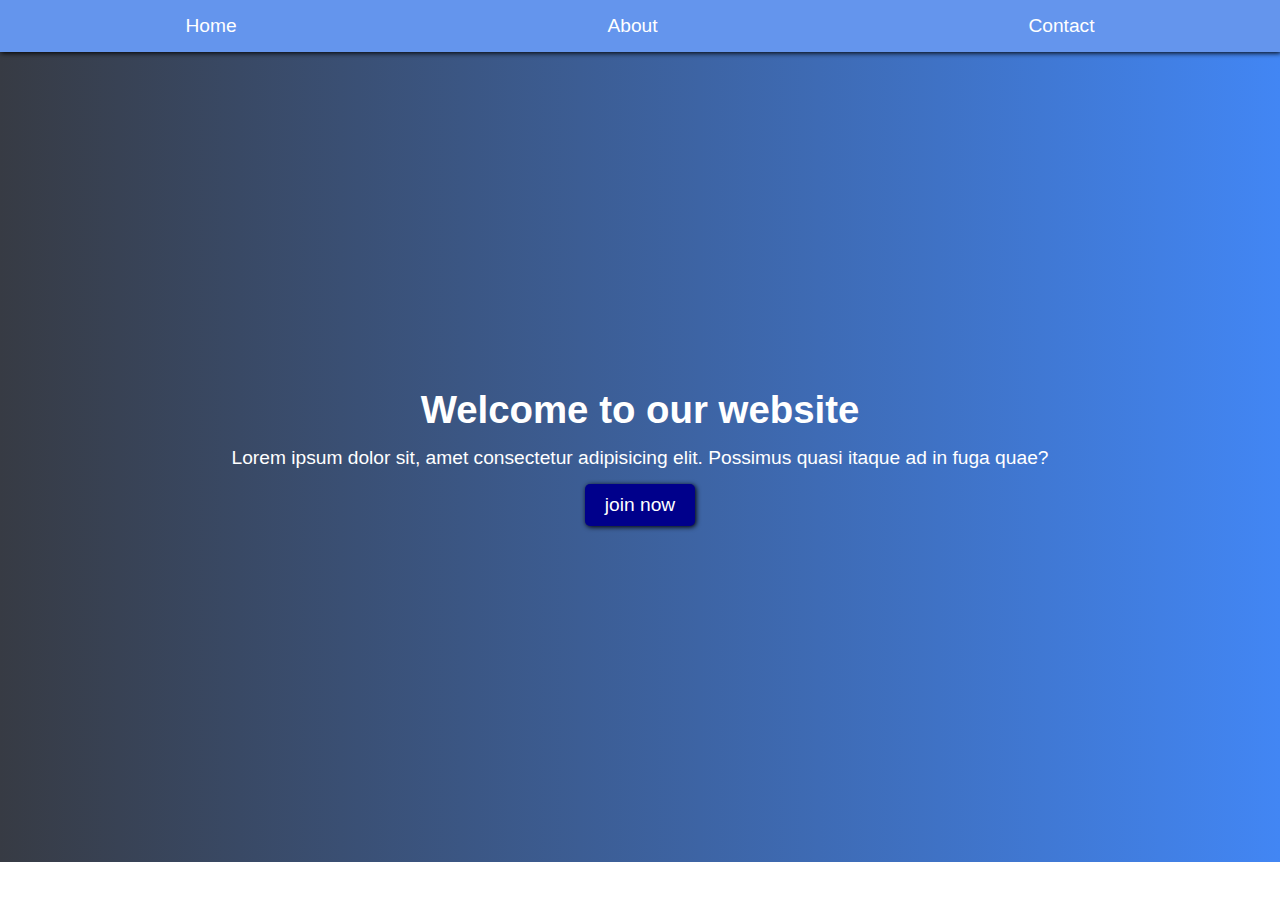
==== index.html @ ea5a2011 "updated index.html and styles.css" ====
<!DOCTYPE html>
<html lang="en">
  <head>
    <meta charset="UTF-8" />
    <meta name="viewport" content="width=device-width, initial-scale=1.0" />
    <link rel="stylesheet" href="styles.css" />
    <title>PopUp</title>
  </head>
  <body>
    <div class="container">
      <nav>
        <ul>
          <li><a href="#">Home</a></li>
          <li><a href="#">About</a></li>
          <li><a href="#">Contact</a></li>
        </ul>
      </nav>
      <div class="banner">
        <div class="hero">
          <h1>Welcome to our website</h1>
          <p>
            Lorem ipsum dolor sit, amet consectetur adipisicing elit. Possimus
            quasi itaque ad in fuga quae?
          </p>
          <button class="open-popup">join now</button>
        </div>
        <div class="backdrop">
          <div class="drop">
            <div class="popup">
              <h3>Thank you for joining us</h3>
              <button class="close-popup">close</button>
            </div>
          </div>
        </div>
      </div>
    </div>
    <script src="pop-up.js"></script>
  </body>
</html>
---- styles.css ----
* {
  margin: 0;
  padding: 0;
  box-sizing: border-box;
}

body {
  font-family: Arial, Helvetica, sans-serif;
  font-size: 1.2rem;
}
a {
  text-decoration: none;
  color: white;
}
.container {
  position: relative;
}
nav {
  width: 100%;
  background-color: cornflowerblue;
  padding: 15px 0;
  box-shadow: 1px 1px 5px #000000;
  position: relative;
}
ul {
  display: flex;
  justify-content: space-around;
  align-items: center;
}
ul li {
  list-style: none;
}

.banner {
  width: 100%;
  height: 90vh;
  background: linear-gradient(to right, #373b44, #4286f4);
  color: #ffffff;
}
.hero {
  width: 80%;
  margin: auto;
  height: 100%;
  display: flex;
  justify-content: center;
  align-items: center;
  flex-direction: column;
  text-align: center;
}
.hero p {
  margin: 15px 0;
  text-align: justify;
}
.open-popup {
  padding: 10px 20px;
  background-color: darkblue;
  color: #fff;
  border: 0;
  outline: none;
  font-size: 1.2rem;
  border-radius: 5px;
  box-shadow: 1px 1px 5px #000000;
  cursor: pointer;
}
.open-popup:hover {
  background-color: #0303b1;
}
.backdrop {
  width: 100%;
  height: 100%;
  background-color: rgba(0, 0, 0, 0.8);
  position: absolute;
  left: 0;
  top: 0;
  justify-content: center;
  align-items: center;
  display: none;
}
.drop {
  height: 100%;
  width: 100%;
  display: flex;
  justify-content: center;
  align-items: center;
}
.popup {
  background-color: #fff;
  color: #373b44;
  padding: 50px;
  text-align: center;
}
.close-popup {
  background-color: crimson;
  color: #fff;
  padding: 10px 15px;
  margin: 15px 0;
  border: 0;
  border-radius: 3px;
  cursor: pointer;
}
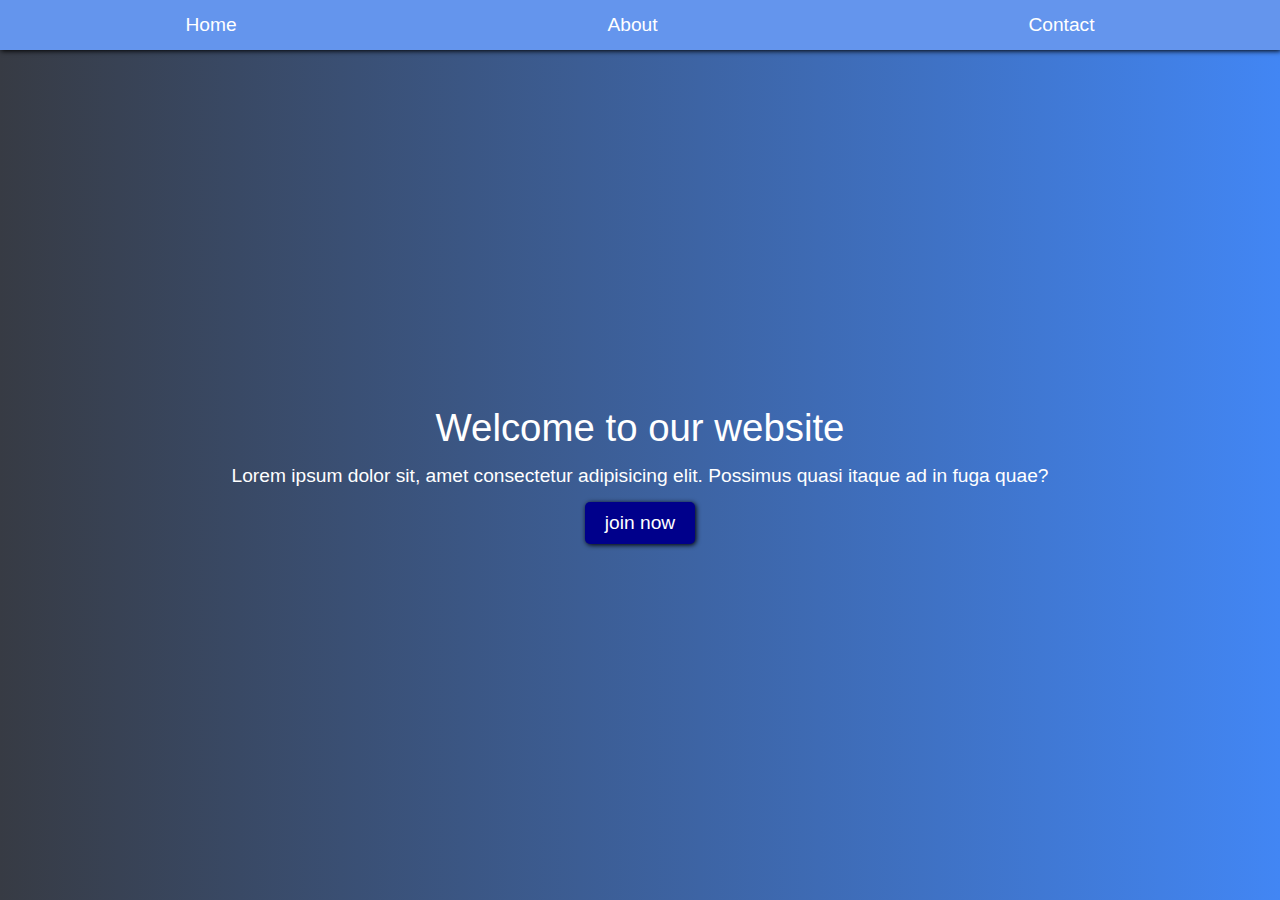
==== commit b9e645ab: "Update index.html" ====
--- a/index.html
+++ b/index.html
@@ -7,7 +7,7 @@
     <title>PopUp</title>
   </head>
   <body>
-    <div class="container">
+    <div>
       <nav>
         <ul>
           <li><a href="#">Home</a></li>
--- a/styles.css
+++ b/styles.css
@@ -18,7 +18,6 @@
 nav {
   width: 100%;
   background-color: cornflowerblue;
-  padding: 15px 0;
   box-shadow: 1px 1px 5px #000000;
   position: relative;
 }
@@ -26,6 +25,7 @@
   display: flex;
   justify-content: space-around;
   align-items: center;
+  height: 50px;
 }
 ul li {
   list-style: none;
@@ -33,7 +33,7 @@
 
 .banner {
   width: 100%;
-  height: 90vh;
+  height: calc(100vh - 50px);
   background: linear-gradient(to right, #373b44, #4286f4);
   color: #ffffff;
 }
@@ -46,6 +46,9 @@
   align-items: center;
   flex-direction: column;
   text-align: center;
+}
+.hero h1 {
+  font-weight: 300;
 }
 .hero p {
   margin: 15px 0;
@@ -88,6 +91,8 @@
   color: #373b44;
   padding: 50px;
   text-align: center;
+  border-radius: 2px;
+  box-shadow: 1px 1px 8px #ffffff;
 }
 .close-popup {
   background-color: crimson;
@@ -97,4 +102,5 @@
   border: 0;
   border-radius: 3px;
   cursor: pointer;
+  box-shadow: 1px 1px 5px #373b44;
 }
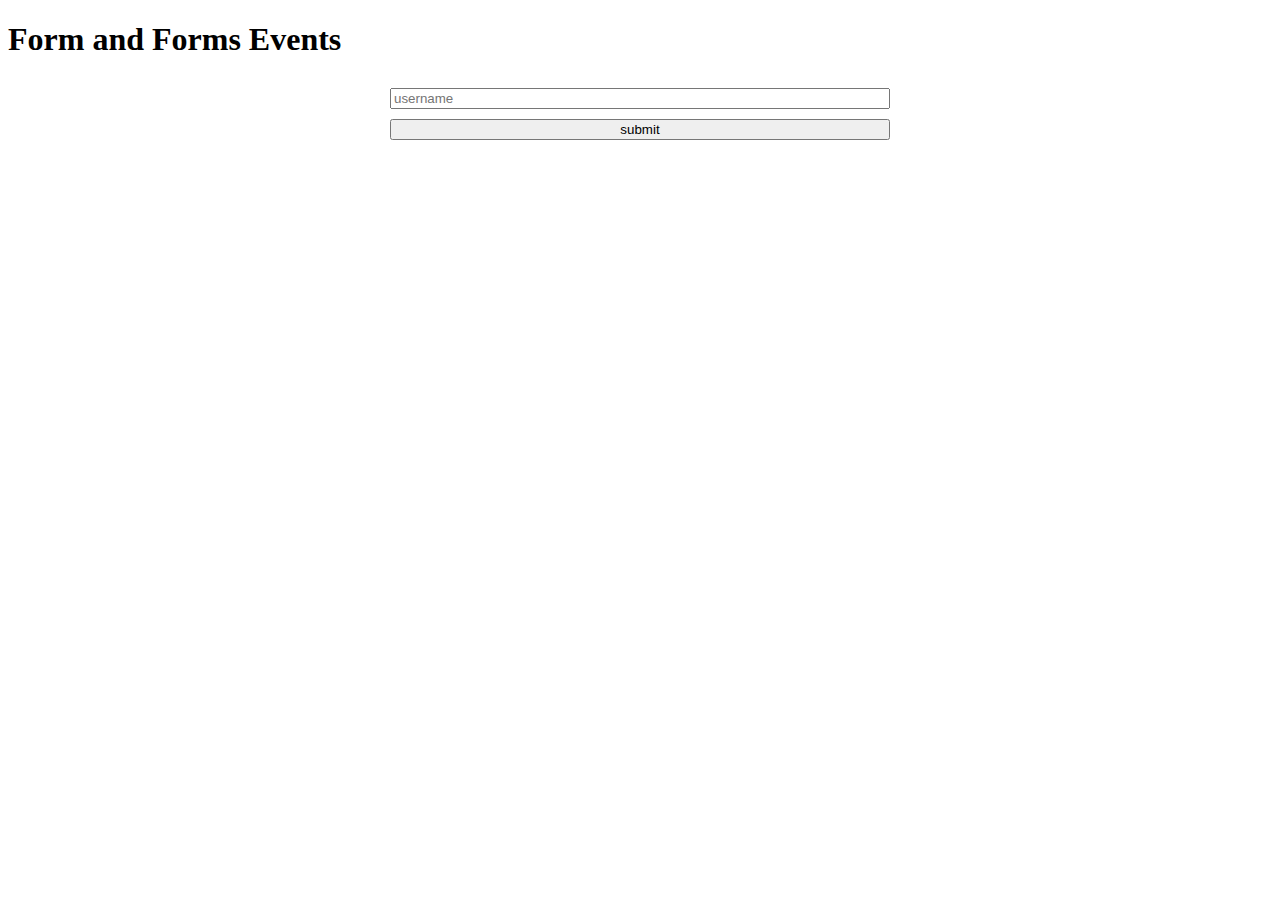
==== commit 8f83feac: "added source files" ====
--- a/index.html
+++ b/index.html
@@ -3,37 +3,35 @@
   <head>
     <meta charset="UTF-8" />
     <meta name="viewport" content="width=device-width, initial-scale=1.0" />
-    <link rel="stylesheet" href="styles.css" />
-    <title>PopUp</title>
+    <title>Document</title>
+    <style>
+      * {
+        box-sizing: border-box;
+      }
+      form {
+        max-width: 500px;
+        margin: 30px auto;
+      }
+      input {
+        display: block;
+        width: 100%;
+        margin: 10px 0;
+      }
+      .valid {
+        color: green;
+      }
+      .invalid {
+        color: crimson;
+      }
+    </style>
   </head>
   <body>
-    <div>
-      <nav>
-        <ul>
-          <li><a href="#">Home</a></li>
-          <li><a href="#">About</a></li>
-          <li><a href="#">Contact</a></li>
-        </ul>
-      </nav>
-      <div class="banner">
-        <div class="hero">
-          <h1>Welcome to our website</h1>
-          <p>
-            Lorem ipsum dolor sit, amet consectetur adipisicing elit. Possimus
-            quasi itaque ad in fuga quae?
-          </p>
-          <button class="open-popup">join now</button>
-        </div>
-        <div class="backdrop">
-          <div class="drop">
-            <div class="popup">
-              <h3>Thank you for joining us</h3>
-              <button class="close-popup">close</button>
-            </div>
-          </div>
-        </div>
-      </div>
-    </div>
-    <script src="pop-up.js"></script>
+    <h1>Form and Forms Events</h1>
+    <form>
+      <input type="text" name="username" placeholder="username" />
+      <input type="submit" value="submit" />
+      <p class="feedback"></p>
+    </form>
+    <script src="sandbox.js"></script>
   </body>
 </html>
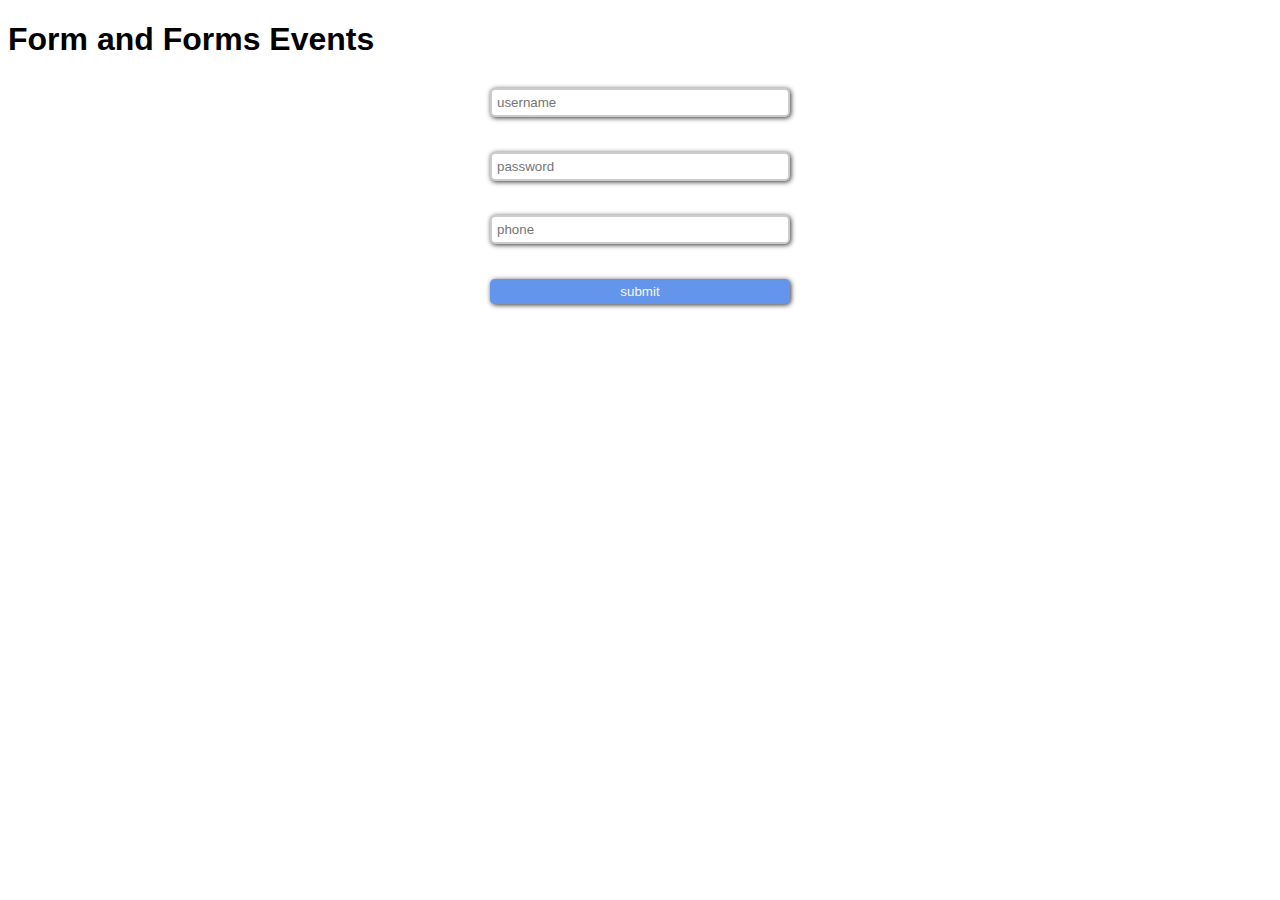
==== commit a06fddb8: "added source files" ====
--- a/index.html
+++ b/index.html
@@ -7,29 +7,72 @@
     <style>
       * {
         box-sizing: border-box;
+        font-family: Arial, Helvetica, sans-serif;
       }
       form {
-        max-width: 500px;
+        max-width: 300px;
         margin: 30px auto;
       }
       input {
         display: block;
         width: 100%;
         margin: 10px 0;
+        padding: 5px;
+        border-width: 2px;
+        border-style: solid;
+        border-color: #cccccc;
+        border-radius: 5px;
+        box-shadow: 1px 1px 5px #333;
+        outline: none;
+      }
+      input:focus {
+        box-shadow: inset 1px 1px 5px #333;
       }
       .valid {
-        color: green;
+        border-color: green !important;
       }
       .invalid {
-        color: crimson;
+        border-color: orange !important;
+      }
+      .btn {
+        border-radius: 5px;
+        border: none;
+        padding: 5px 0;
+        background-color: #6495ed;
+        color: #f7f7f7;
+        cursor: pointer;
+        width: 100%;
+        box-shadow: 1px 1px 5px #333;
+      }
+      .btn:hover {
+        background-color: #4f77c2;
+      }
+
+      input + p.error {
+        font-size: 0.7em;
+        color: orange;
+        opacity: 0;
+      }
+      input.invalid + p.error {
+        opacity: 1;
       }
     </style>
   </head>
   <body>
     <h1>Form and Forms Events</h1>
-    <form>
+    <form autocomplete="off">
       <input type="text" name="username" placeholder="username" />
-      <input type="submit" value="submit" />
+      <p class="error">
+        this field must contains alphanumeric chars (min-length - 3)
+      </p>
+      <input type="password" name="password" placeholder="password" />
+      <p class="error">
+        this field must contains alphanumeric chars (min-length - 6)
+      </p>
+      <input type="tel" name="phone" placeholder="phone" />
+      <p class="error">this field must contains numeric chars (length - 11)</p>
+
+      <button class="btn">submit</button>
       <p class="feedback"></p>
     </form>
     <script src="sandbox.js"></script>
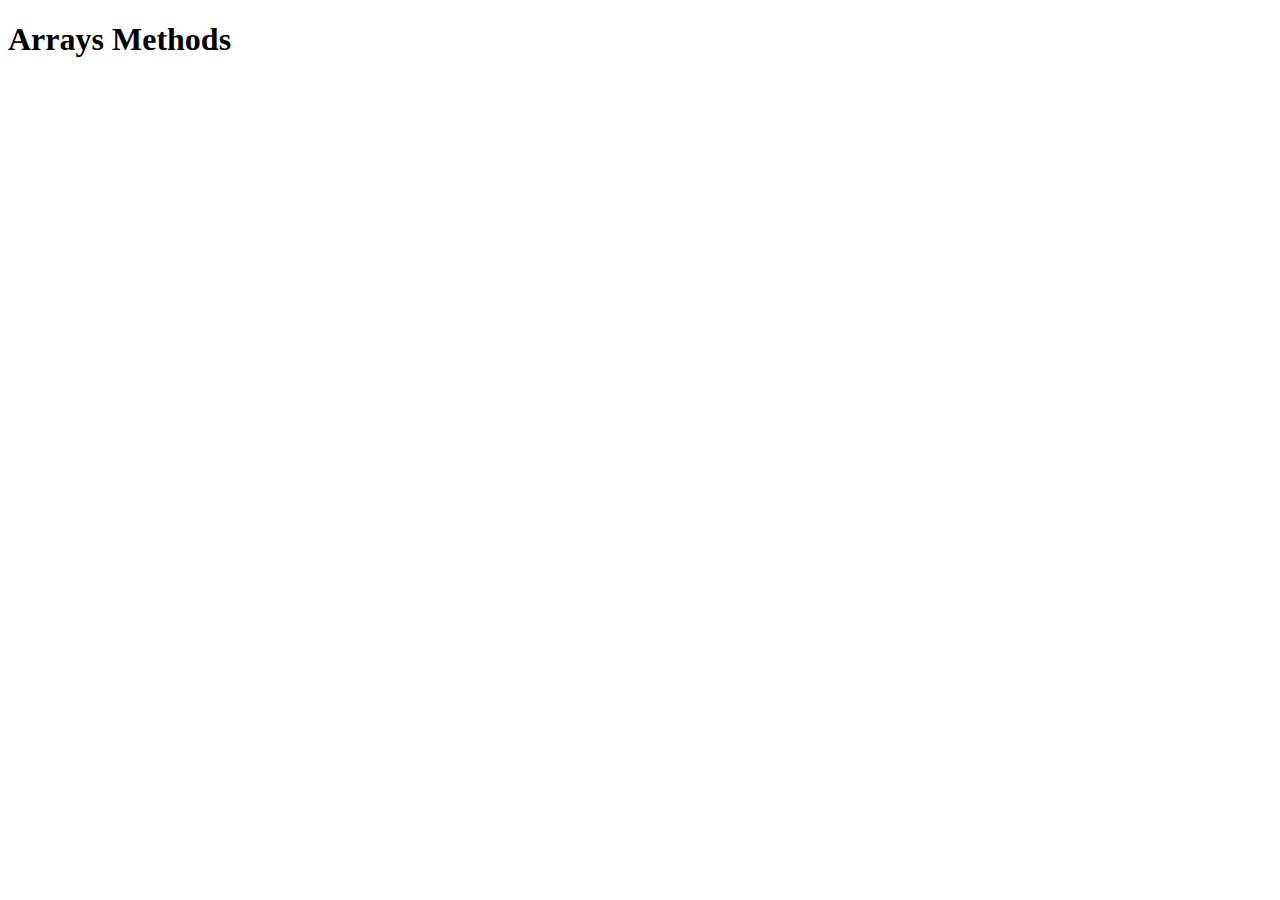
==== commit 62034a1e: "added source files" ====
--- a/index.html
+++ b/index.html
@@ -1,80 +1,13 @@
 <!DOCTYPE html>
 <html lang="en">
-  <head>
-    <meta charset="UTF-8" />
-    <meta name="viewport" content="width=device-width, initial-scale=1.0" />
-    <title>Document</title>
-    <style>
-      * {
-        box-sizing: border-box;
-        font-family: Arial, Helvetica, sans-serif;
-      }
-      form {
-        max-width: 300px;
-        margin: 30px auto;
-      }
-      input {
-        display: block;
-        width: 100%;
-        margin: 10px 0;
-        padding: 5px;
-        border-width: 2px;
-        border-style: solid;
-        border-color: #cccccc;
-        border-radius: 5px;
-        box-shadow: 1px 1px 5px #333;
-        outline: none;
-      }
-      input:focus {
-        box-shadow: inset 1px 1px 5px #333;
-      }
-      .valid {
-        border-color: green !important;
-      }
-      .invalid {
-        border-color: orange !important;
-      }
-      .btn {
-        border-radius: 5px;
-        border: none;
-        padding: 5px 0;
-        background-color: #6495ed;
-        color: #f7f7f7;
-        cursor: pointer;
-        width: 100%;
-        box-shadow: 1px 1px 5px #333;
-      }
-      .btn:hover {
-        background-color: #4f77c2;
-      }
-
-      input + p.error {
-        font-size: 0.7em;
-        color: orange;
-        opacity: 0;
-      }
-      input.invalid + p.error {
-        opacity: 1;
-      }
-    </style>
-  </head>
-  <body>
-    <h1>Form and Forms Events</h1>
-    <form autocomplete="off">
-      <input type="text" name="username" placeholder="username" />
-      <p class="error">
-        this field must contains alphanumeric chars (min-length - 3)
-      </p>
-      <input type="password" name="password" placeholder="password" />
-      <p class="error">
-        this field must contains alphanumeric chars (min-length - 6)
-      </p>
-      <input type="tel" name="phone" placeholder="phone" />
-      <p class="error">this field must contains numeric chars (length - 11)</p>
-
-      <button class="btn">submit</button>
-      <p class="feedback"></p>
-    </form>
+<head>
+    <meta charset="UTF-8">
+    <meta name="viewport" content="width=device-width, initial-scale=1.0">
+    <title>Array Methods</title>
+</head>
+<body>
+    <h1>Arrays Methods</h1>
+    
     <script src="sandbox.js"></script>
-  </body>
-</html>
+</body>
+</html>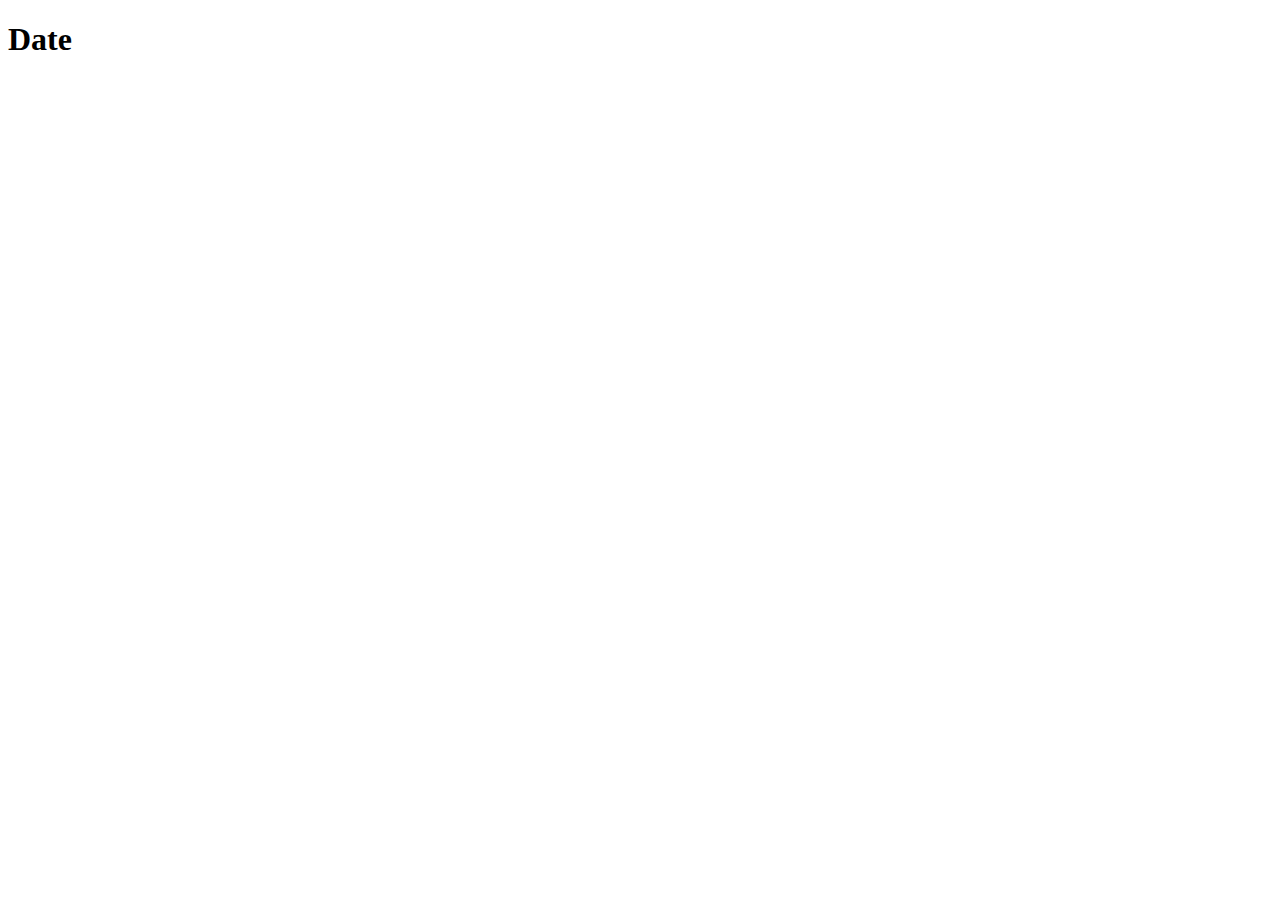
==== commit 4ad0a145: "added source files" ====
--- a/index.html
+++ b/index.html
@@ -1,13 +1,16 @@
 <!DOCTYPE html>
 <html lang="en">
+
 <head>
     <meta charset="UTF-8">
     <meta name="viewport" content="width=device-width, initial-scale=1.0">
-    <title>Array Methods</title>
+    <title>Date Obj</title>
 </head>
+
 <body>
-    <h1>Arrays Methods</h1>
-    
+    <h1>Date</h1>
+
     <script src="sandbox.js"></script>
 </body>
+
 </html>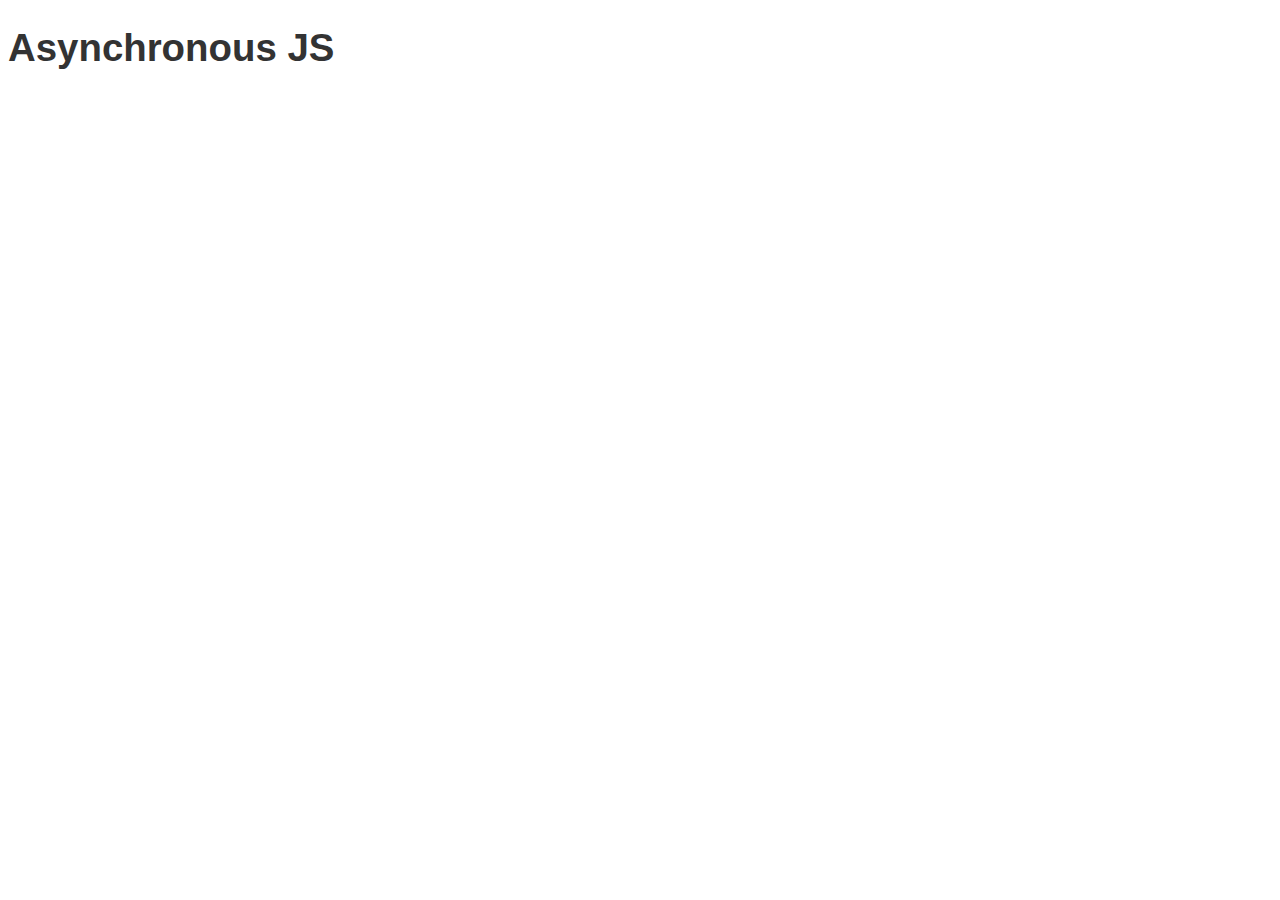
==== commit 793957b2: "added source code" ====
--- a/index.html
+++ b/index.html
@@ -4,11 +4,20 @@
 <head>
     <meta charset="UTF-8">
     <meta name="viewport" content="width=device-width, initial-scale=1.0">
-    <title>Date Obj</title>
+    <title>Async JS</title>
+    <style>
+        body {
+            font-family: Arial, Helvetica, sans-serif;
+            font-size: 1.2rem;
+            font-weight: lighter;
+            color: #333;
+        }
+    </style>
 </head>
 
+
 <body>
-    <h1>Date</h1>
+    <h1>Asynchronous JS </h1>
 
     <script src="sandbox.js"></script>
 </body>
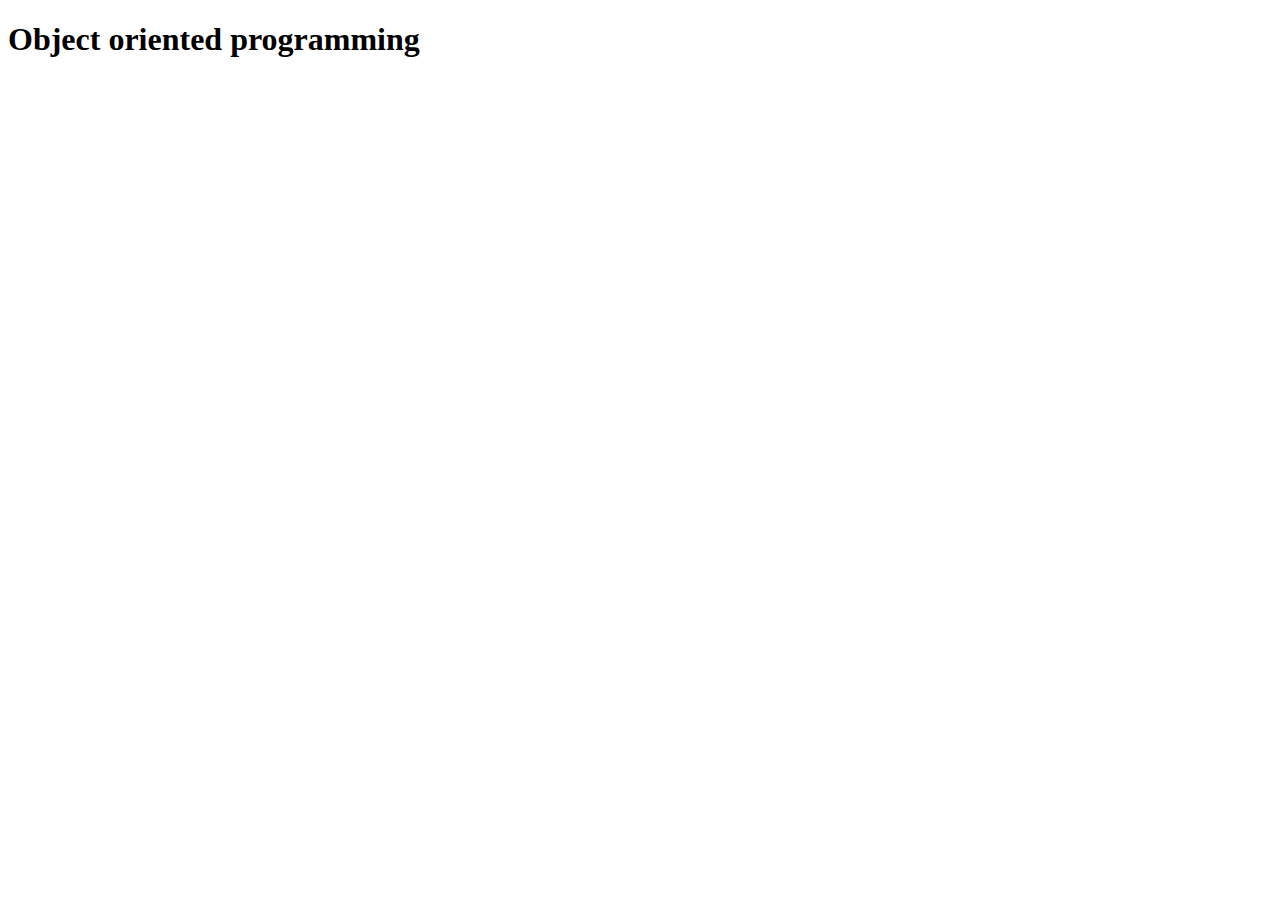
==== commit 5ad0e535: "added source code" ====
--- a/index.html
+++ b/index.html
@@ -4,20 +4,11 @@
 <head>
     <meta charset="UTF-8">
     <meta name="viewport" content="width=device-width, initial-scale=1.0">
-    <title>Async JS</title>
-    <style>
-        body {
-            font-family: Arial, Helvetica, sans-serif;
-            font-size: 1.2rem;
-            font-weight: lighter;
-            color: #333;
-        }
-    </style>
+    <title>OOPS</title>
 </head>
 
-
 <body>
-    <h1>Asynchronous JS </h1>
+    <h1>Object oriented programming</h1>
 
     <script src="sandbox.js"></script>
 </body>
